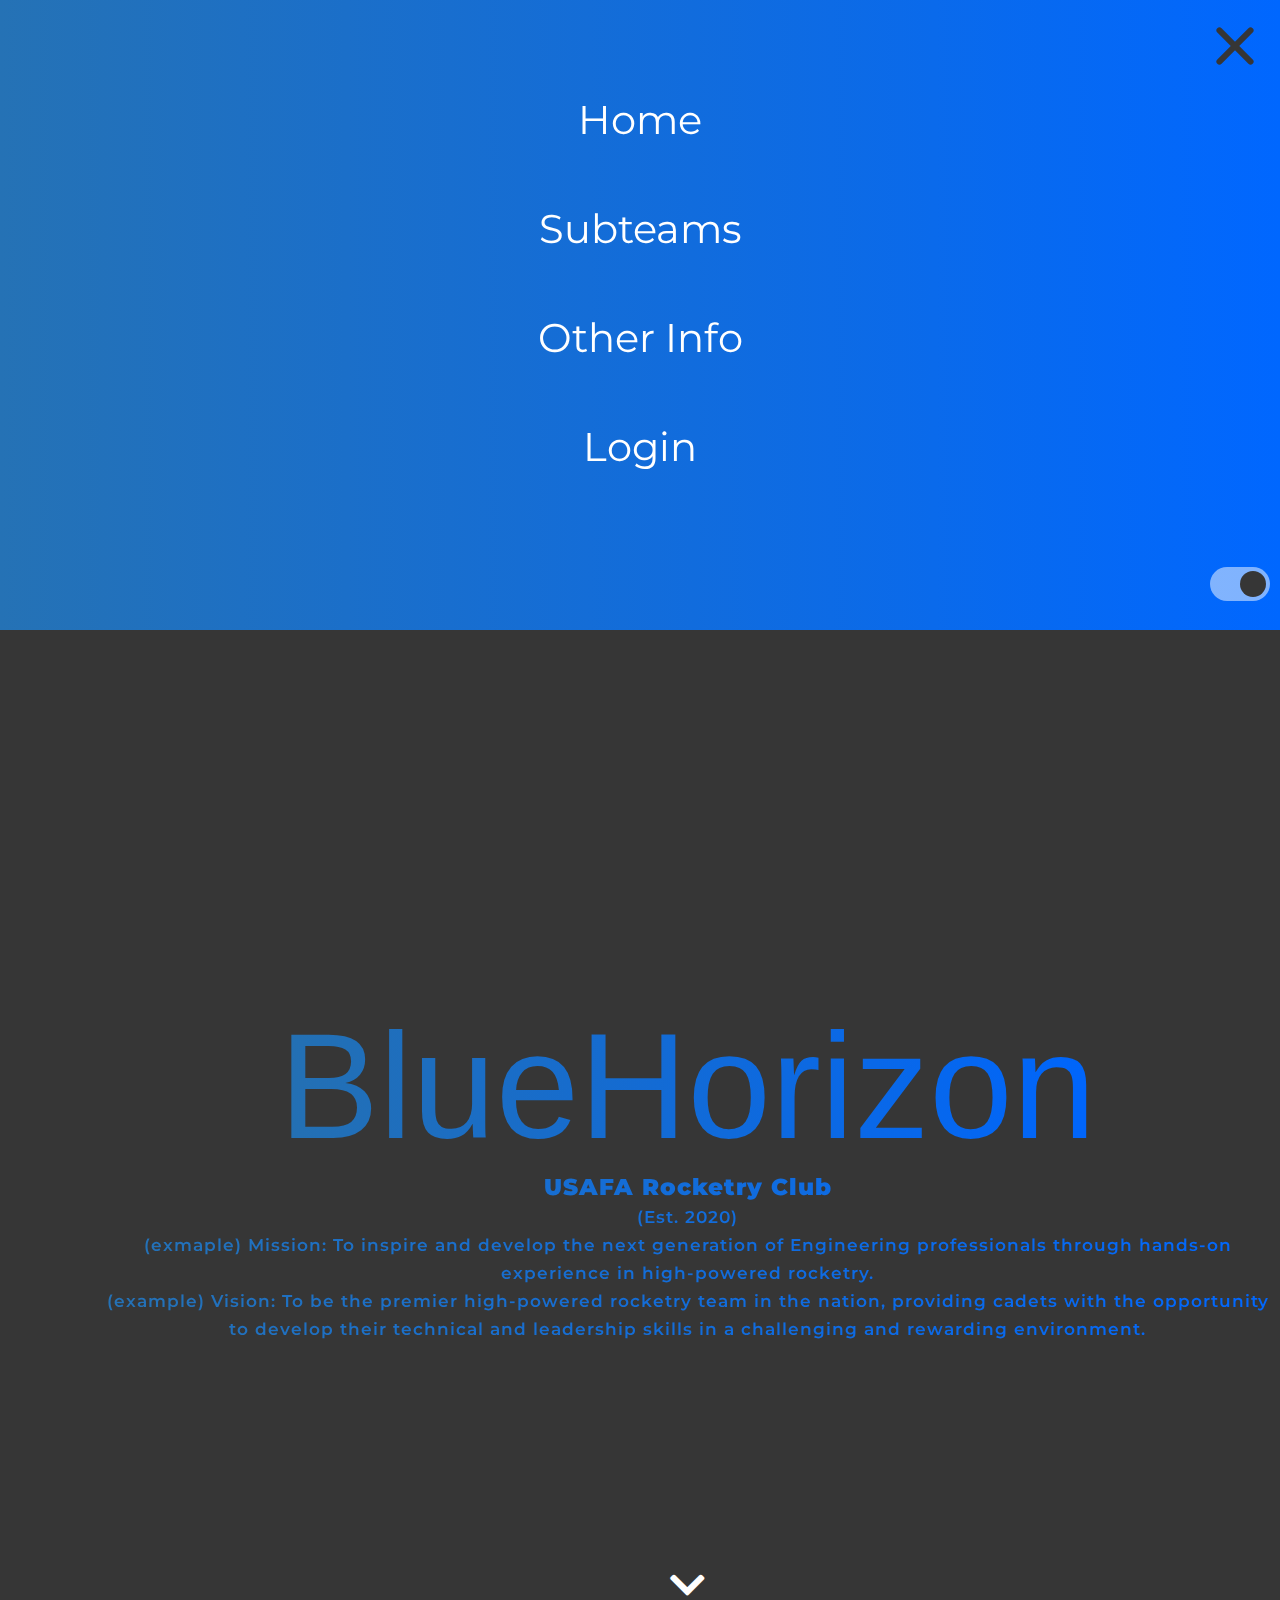
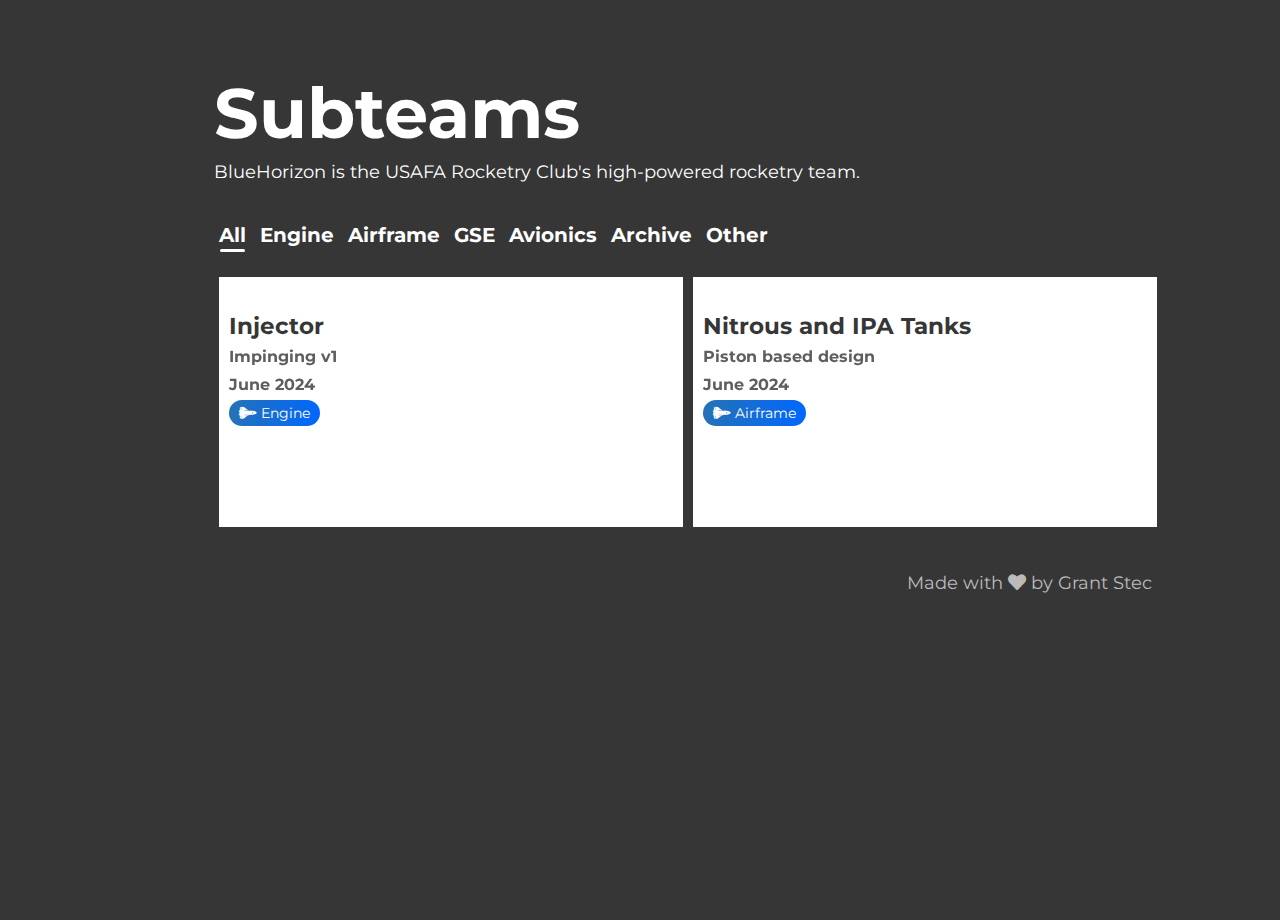
==== index.html @ db3fe4df "first commit" ====
<!DOCTYPE html>
<html>

    <head>
        <title>Blue Horizon</title>
        <meta http-equiv="Content-Type" content="text/html" />
        <meta charset="UTF-8" />
        <meta name="author" content="Grant Stec" />
        <script
            src="/cdn-cgi/apps/head/6IZR6VXrlpzSjRK8uoMFS38Blx4.js"></script>
        <link rel="icon" href="assets/img/icon.png" type="image/png" />
        <link rel="shortcut icon" type="image/vnd.microsoft.icon"
            href="assets/img/icon.ico?v=1.0" />
        <link rel="icon" type="image/ico" href="assets/img/icon.ico">
        <link rel="stylesheet" href="assets/style.css" />
        <meta name="viewport" content="width=device-width, initial-scale=1.0" />
        <noscript>
            <link
                href="https://fonts.googleapis.com/css?family=Montserrat:400,700,900"
                rel="stylesheet" />
            <link rel="stylesheet" href="assets/icons/css/all.min.css" />
        </noscript>
        <style id="__web-inspector-hide-shortcut-style__">
        .__web-inspector-hide-shortcut__,
        .__web-inspector-hide-shortcut__ *,
        .__web-inspector-hidebefore-shortcut__::before,
        .__web-inspector-hideafter-shortcut__::after {
            visibility: hidden !important;
        }
    </style>
    </head>

    <body id="body" class="dark menu-open"
        data-new-gr-c-s-check-loaded="14.1073.0" data-gr-ext-installed>
        <div class="hamburger">
            <div class="hamburger-box">
                <div class="hamburger-inner">
                </div>
            </div>
        </div>
        <div class="menu" id="top"
            style="background-image: linear-gradient(90deg,rgb (243,122,15), rgb (255,144,2));">
            <div class="menu-item" data-target="home">
                Home
            </div>
            <br />
            <div class="menu-item" data-target="portfolio"
                style="transition: transform 0.25s ease 0.05s, opacity 0.25s ease 0.05s, all 0.25s ease">
                Subteams
            </div>
            <br />
            <div class="menu-item"
                style="transition: transform 0.25s ease 0.15s, opacity 0.25s ease 0.05s, all 0.25s ease">
                <a href="Portal/">Other Info</a>
            </div>
            <br />
            <div class="menu-item" data-target="contact"
                style="transition: transform 0.25s ease 0.1s, opacity 0.25s ease 0.05s, all 0.25s ease">
                Login
            </div>
            <div class="togglebox" title="Toggle Light/Dark Modes">
                <label class="switch" for="checkbox">
                    <input type="checkbox" id="checkbox" checked="checked" />
                    <div class="slider round">
                    </div>
                </label>
            </div>
        </div>
        <!-- <div class="contact">
            <div class="content">
                <h1>Contact</h1>
                <div id="contact-bin"></div>
                <h3><b>Hello!</b>
                    Please use this to report any issues with the website, or to suggest any changes.
                </h3>
                <form action="https://formspree.io/theo@rulko.ca" method="POST">
                    <div class="input-wrap half">
                        <label for="name">
                            <i class="fas fa-user-alt">
                            </i>
                        </label>
                        <input type="text" name="name" placeholder="Name" />
                    </div>
                    <div class="input-wrap half">
                        <label for="name">
                            <i class="fas fa-envelope">
                            </i>
                        </label>
                        <input type="email" name="_replyto"
                            placeholder="Email" />
                    </div>
                    <textarea name="message" placeholder="Message"></textarea>
                    <button type="submit" class="button">
                        Send
                    </button>

                    <input type="hidden" name="_next"
                        value="https://rulko.ca/?s=y" />
                    <input type="hidden" name="_subject"
                        value="Message from Website" />
                    <input type="text" name="_gotcha" style="display:none" />

                </form>
            </div>
            <div class="contact-button">
                <i class="far fa-user-circle"
                    style="background:linear-gradient(90deg, rgb(243,122,15), rgb(255,133,2)) text; -webkit-text-fill-color: rgba(0,0,0,0.01);">
                </i>
            </div> -->
        <!-- </div> -->
        <div class="wrapper">
            <div id="one">
                <div class="bigcheese"
                    style="background: linear-gradient(90deg, rgb(243, 122, 15), rgb(255, 133, 2)) text; -webkit-text-fill-color: rgba(0, 0, 0, 0.01);">
                    BlueHorizon
                </div>
                <div class="title"
                    style="background: linear-gradient(90deg, rgb(243, 122, 15), rgb(255, 133, 2)) text; -webkit-text-fill-color: rgba(0, 0, 0, 0.01);">
                    USAFA Rocketry Club
                    <br />
                    <span style="font-weight:600;font-size:75%">
                        (Est. 2020)
                        <br>
                        (exmaple) Mission: To inspire and develop the next generation of Engineering professionals through hands-on experience in high-powered rocketry.
                        <br>
                        (example) Vision: To be the premier high-powered rocketry team in the nation, providing cadets with the opportunity to develop their technical and leadership skills in a challenging and rewarding environment.
                        <br>
                    </span>
                </div>
                <div class="advice">
                    <i class="fas fa-chevron-down">
                    </i>
                </div>
            </div>
            <div id="two">
                <div class="content portfolio">
                    <h1>Subteams</h1>
                    <h3 class="about-me">
                        BlueHorizon is the USAFA Rocketry Club's high-powered rocketry team.
                    </h3>
                    <div class="portfolio-filters">
                        <div class="portfolio-filter" 
                            data-query>All</div>
                        <div class="portfolio-filter"
                            data-query="Engine">Engine</div>
                        <div class="portfolio-filter"
                            data-query="Airframe">Airframe</div>
                        <div class="portfolio-filter"
                            data-query="GSE">GSE</div>
                        <div class="portfolio-filter" 
                            data-query="Avionics">Avionics</div>
                        <div class="portfolio-filter" 
                            data-query="Archive">Archive</div>
                        <div class="portfolio-filter" 
                            data-query="Other">Other</div>

                    </div>
                    <div class="portfolio-box">
                        <div class="portfolio-item special tedx"
                            data-type="Engine"
                            title="Click to view more information">
                            <a href="Portfolio/#engine">
                                <div class="portfolio-background"> </div>
                                <div class="portfolio-title"
                                    style="text-align: left">Injector<br />
                                    <small>
                                        Impinging v1
                                    <br />June 2024
                                    </small>
                                    <br />
                                    <div class="tag" style="background-image: linear-gradient(90deg, rgb(243, 122, 15), rgb(255, 133, 2));">
                                        <i class="fas fa-space-shuttle">
                                        </i> Engine
                                    </div>
                                </div>
                                <div class="portfolio-button">+</div>
                            </a>
                        </div>
                        <div class="portfolio-item special1"
                            data-type="Airframe"
                            title="Click to view more information">
                            <a href="Portfolio/#tanks">
                                <div class="portfolio-background"> </div>
                                <div class="portfolio-title"
                                    style="text-align: left">Nitrous and IPA Tanks<br />
                                    <small>
                                        Piston based design
                                    <br />June 2024
                                    </small>
                                    <br />
                                    <div class="tag" style="background-image: linear-gradient(90deg, rgb(243, 122, 15), rgb(255, 133, 2));">
                                        <i class="fas fa-space-shuttle">
                                        </i> Airframe
                                    </div>
                                </div>
                                <div class="portfolio-button">+</div>
                            </a>
                        </div>

                    </div>
                    <footer>Made with <i class="fas fa-heart"></i> by Grant Stec</footer>
                </div>
            </div>
        </div>

        <script src="assets/jquery.min.js" type="text/javascript"></script>
        <script src="assets/js.js" type="text/javascript"></script>
        <script type="text/javascript">
                var gfonts = document.createElement('link');
                gfonts.rel = 'stylesheet';
                gfonts.href = 'https://fonts.googleapis.com/css?family=Montserrat:400,700,900';
                gfonts.type = 'text/css';
                var godefer = document.getElementsByTagName('link')[0];
                godefer.parentNode.insertBefore(gfonts, godefer);

                var iconfonts = document.createElement('link');
                iconfonts.rel = 'stylesheet';
                iconfonts.href = 'assets/icons/css/all.min.css';
                iconfonts.type = 'text/css';
                var godefer2 = document.getElementsByTagName('link')[0];
                godefer2.parentNode.insertBefore(iconfonts, godefer2);
            </script>

        <!--[if IE]>
            <style>.menu{border-bottom-left-radius: none !important;border-bottom-right-radius: none !important}</style>
        <![endif]-->
        <script
            src="/cdn-cgi/scripts/7d0fa10a/cloudflare-static/rocket-loader.min.js"
            data-cf-settings="714499beae3130a7d5f41d17-|49" defer></script>
    </body>

</html>
---- assets/style.css ----
* {
    box-sizing: border-box
}

@font-face {
    font-family: hubllandregular;
    src: url(font/HubllandRegular.eot);
    src: url(font/HubllandRegular.eot?#iefix) format('embedded-opentype'),url(font/HubllandRegular.svg#HubllandRegular) format('svg'),url(font/HubllandRegular.ttf) format('truetype'),url(font/HubllandRegular.woff) format('woff'),url(font/HubllandRegular.woff2) format('woff2');
    font-weight: 400;
    font-style: normal
}

.content h3 {
    font-weight: 400;
    font-size: 20px;
    margin: 5px;
    margin-bottom: 20px;
    margin-left: 0
}

::-moz-selection {
    color: #000;
    background: rgba(160,160,160,.7)
}

::selection {
    color: #000;
    background: rgba(160,160,160,.7)
}

body,html {
    padding: 0;
    margin: 0;
    height: 100%;
    width: 100%;
    z-index: 0;
    color: #ffff;
    background: #fff;
    font-family: montserrat,sans-serif;
    font-weight: 400;
    -webkit-font-smoothing: antialiased;
    -moz-osx-font-smoothing: grayscale;
    display: block
}

body.dark,html.dark {
    color: #fff;
    background: #363636
}

.carousel-cell-image {
    transition: opacity .4s;
    opacity: 0
}

.carousel-cell-image.flickity-lazyloaded,.carousel-cell-image.flickity-lazyerror {
    opacity: 1
}

.wrapper {
    padding: 0;
    margin: 0;
    height: 100%;
    width: calc(100% - 100px);
    background-color: #fff;
    transition: .6s cubic-bezier(.175,.885,.32,1.275) all;
    position: relative;
    margin-left: 100px
}

body.dark .wrapper {
    background-color: #363636
}

body.menu-open .wrapper {
    margin-top: 80vh
}

.menu {
    margin: 0;
    position: fixed;
    top: 0;
    left: 0;
    width: 100%;
    text-align: center;
    overflow: hidden;
    transition: .6s cubic-bezier(.175,.885,.32,1.275) all;
    height: 0;
    z-index: 3;
    border-bottom-right-radius: 0!important; 
    border-bottom-right-radius: 0!important;
    border-bottom-right-radius: 0!important
}

@media all and (-ms-high-contrast:none),(-ms-high-contrast:active) {
    .menu {
        border-bottom-left-radius: 0!important;
        border-bottom-right-radius: 0!important;
        border-radius: 0!important;
        ms-border-radius: 0!important
    }
}

@media screen and (-webkit-min-device-pixel-ratio: 0) {
    .menu {
        border-bottom-left-radius:100% 50px;
        border-bottom-right-radius: 100% 50px
    }
}

body.menu-open .menu {
    height: 80vh;
    border-bottom-left-radius: 0!important;
    border-bottom-right-radius: 0!important
}

section {
    min-height: 100vh;
    margin: 0;
    padding: 0;
    width: 100%;
    position: relative
}

#one {
    display: flex;
    justify-content: center;
    align-items: center;
    align-content: center;
    font-size: 300px;
    overflow: hidden;
    transition: height .6s ease;
    cursor: pointer;
    height: 100vh;
    margin: 0;
    padding: 0;
    width: 100%;
    position: relative;
    flex-wrap: wrap
}

.preload {
    background-image:
}

.bigcheese {
    font-size: inherit;
    text-align: center;
    font-weight: 400;
    display: inline;
    justify-content: center;
    transition: .3s ease transform;
    align-items: baseline;
    align-content: center;
    transform: scale(1,1);
    font-family: Arial, Helvetica, sans-serif
}

body.is-loading .bigcheese {
    transform: scale(0,0)
}

.hamburger {
    padding: 10px;
    display: inline-block;
    cursor: pointer;
    transition: .15s linear opacity,.15s linear filter,.3s ease right;
    text-transform: none;
    background-color: transparent;
    border: 0;
    margin: 0;
    overflow: visible;
    position: fixed;
    top: 10px;
    right: 10px;
    z-index: 4
}

body.is-loading .hamburger {
    right: -200px
}

.hamburger:hover {
    opacity: .7
}

.hamburger-box {
    width: 50px;
    height: 50px;
    display: inline-block;
    position: relative
}

.hamburger-inner {
    display: block;
    top: 50%;
    margin-top: -2px;
    transition: .22s cubic-bezier(.55,.055,.675,.19) all
}

.hamburger-inner,.hamburger-inner:before,.hamburger-inner:after {
    width: 50px;
    height: 6px;
    background-color: #363636;
    border-radius: 4px;
    position: absolute;
    transition: ease .15s transform
}

.hamburger-inner:before,.hamburger-inner:after {
    content: "";
    display: block
}

.hamburger-inner:before {
    top: -13px;
    transition: top .1s .25s ease-in,opacity .1s ease-in
}

.hamburger-inner:after {
    bottom: -13px;
    transition: bottom .1s .25s ease-in,transform .22s cubic-bezier(.55,.055,.675,.19)
}

body.menu-open .hamburger-inner {
    transform: rotate(225deg);
    transition-delay: .12s;
    transition-timing-function: cubic-bezier(.215,.61,.355,1)
}

body.menu-open .hamburger-inner,body.menu-open .hamburger-inner:before,body.menu-open .hamburger-inner:after,body.dark .hamburger-inner,body.dark .hamburger-inner:before,body.dark .hamburger-inner:after {
    background: #fff
}

body.menu-open.dark .hamburger-inner,body.menu-open.dark .hamburger-inner:before,body.menu-open.dark .hamburger-inner:after {
    background: #363636
}

body.menu-open .hamburger-inner:before {
    top: 0;
    opacity: 0;
    transition: top .1s ease-out,opacity .1s .12s ease-out
}

body.menu-open .hamburger-inner:after {
    bottom: 0;
    transform: rotate(-90deg);
    transition: bottom .1s ease-out,transform .22s .12s cubic-bezier(.215,.61,.355,1)
}

.content h1 {
    font-size: 80px;
    margin-bottom: 0
}

.content {
    max-width: 80%;
    margin: auto;
    box-sizing: border-box;
    width: 1100px;
    min-height: calc(100vh - 50px);
    margin-top: 50px
}

.content.portfolio {
    margin-bottom: 100px
}

.advice {
    position: absolute;
    bottom: 10px;
    width: 100%;
    text-align: center;
    left: 0;
    font-size: 40px;
    font-weight: 700;
    animation-name: pulseOpacity;
    animation-duration: 2s;
    animation-iteration-count: infinite
}

@keyframes pulseOpacity {
    0% {
        opacity: .8;
        bottom: 5px
    }

    20% {
        opacity: .8;
        bottom: 5px
    }

    60% {
        opacity: .1;
        bottom: 15px
    }

    85% {
        opacity: .8;
        bottom: 2px
    }

    100% {
        opacity: .8;
        bottom: 5px
    }
}

.menu-item {
    opacity: 0;
    padding-left: -20px;
    transition: .25s ease all;
    font-size: 40px;
    color: #fff;
    padding: 15px;
    display: inline-block;
    cursor: pointer;
    margin: 15px auto;
    vertical-align: middle;
    transform: perspective(1px) translateZ(0) scale(0,0);
    box-shadow: 0 0 1px transparent;
    position: relative;
    overflow: hidden
}

body.dark .menu-item {
    color: #ffff
}

body.dark .menu-item:before {
    background: #ffff;
    opacity: 1
}

.menu-item:before {
    content: "";
    position: absolute;
    z-index: -1;
    top: 0;
    bottom: 0;
    left: 0;
    right: 0;
    background: #fff;
    transform: scale(0);
    width: 100%;
    height: 100%;
    border-radius: 100px;
    opacity: .7;
    transition: .2s cubic-bezier(.175,.885,.32,1.05) transform
}

.menu-item:hover {
    color: #363636
}

body.dark .menu-item:hover {
    color: #363636
}

.menu-item:hover:before {
    transform: scale(1)
}

.menu-item:first-of-type {
    margin-top: 80px
}

.menu-item:active {
    transform: scale(1.2)!important
}

body.menu-open .menu-item {
    transform: perspective(1px) translateZ(0) scale(1,1);
    opacity: 1
}

a {
    color: inherit;
    text-decoration: inherit
}

.switch {
    display: inline-block;
    height: 34px;
    position: relative;
    width: 60px
}

.switch input {
    display: none
}

.slider {
    background-color: rgba(255,255,255,.5);
    bottom: 0;
    cursor: pointer;
    left: 0;
    position: absolute;
    right: 0;
    top: 0;
    transition: .4s
}

.slider:before {
    background-color: #fff;
    bottom: 4px;
    content: "";
    height: 26px;
    left: 4px;
    position: absolute;
    transition: .4s;
    width: 26px
}

#checkbox:checked+.slider:before {
    transform: translateX(26px);
    background-color: #363636
}

.slider.round {
    border-radius: 34px
}

.slider.round:before {
    border-radius: 50%
}

.togglebox {
    position: absolute;
    bottom: 25px;
    right: 10px;
    z-index: 4;
    display: none
}

body.menu-open .togglebox {
    display: block
}

.title {
    font-size: 25px;
    width: 100%;
    font-weight: 900;
    text-align: center;
    letter-spacing: 1px;
    overflow: hidden;
    transform: scale(1,1);
    transition: .3s ease transform
}

body.is-loading .title {
    transform: scale(0,0)
}

.contact {
    position: fixed;
    transform: translateX(-90vw) translateX(100px);
    left: 0;
    top: 0;
    background: #363636;
    width: calc(90% + 10px);
    height: 100%;
    color: #fff;
    cursor: pointer;
    z-index: 1;
    transition: .6s cubic-bezier(.175,.885,.32,1.05) all
}

body.is-loading .contact {
    transform: translateX(-100vw)
}

body.contact-open .contact {
    transform: translateX(-10px);
    cursor: default
}

body.dark .contact {
    background: #fff;
    color: #363636
}

.contact-button {
    position: absolute;
    bottom: 20px;
    right: 15px;
    z-index: 2;
    cursor: pointer;
    font-size: 60px;
    transition: .3s ease bottom;
    cursor: pointer
}

body.menu-open .contact-button {
    bottom: -150px
}

form {
    display: flex;
    justify-content: flex-start;
    align-items: flex-start;
    align-content: flex-start;
    flex-wrap: wrap;
    width: 100%
}

form .half {
    width: calc(50% - 10px);
    padding: 10px
}

.input-wrap {
    background: #eee;
    margin: 5px;
    width: 100%;
    padding: 10px
}

.input-wrap label {
    float: left
}

.about-me {
    margin: 20px 0 50px;
    font-weight: 400
}

.input-wrap input {
    float: right;
    width: calc(100% - 30px)!important;
    margin: 0!important;
    padding: 0!important;
    margin-top: 3px!important
}

form .input-wrap i {
    color: #363636;
    margin-top: 7px
}

form .button {
    font-size: 25px;
    padding: 15px 30px;
    border: none;
    outline: 0;
    cursor: pointer;
    background: #eee;
    margin: 5px;
    vertical-align: middle;
    transform: perspective(1px) translateZ(0);
    position: relative;
    overflow: hidden
}

.showcase-button-special:not(.button-round) {
    border-radius: 0!important
}

.showcase .button,.showcase-button-special {
    display: inline-block;
    padding: 15px 25px;
    border-radius: 50px;
    font-size: 18px;
    vertical-align: middle;
    -webkit-transform: perspective(1px) translateZ(0);
    transform: perspective(1px) translateZ(0);
    position: relative;
    overflow: hidden;
    color: #363636;
    background: #dedede;
    -webkit-transition: .2s ease all;
    transition: .2s ease all
}

.showcase-button-special:before:not(.button-round) {
    border-radius: 0!important
}

.showcase .button:before,.showcase-button-special:before {
    content: "";
    position: absolute;
    z-index: -1;
    top: 0;
    left: 0;
    right: 0;
    bottom: 0;
    border-radius: 50px;
    background: #cdcdcd;
    transform: scale(0);
    transition: transform .2s ease-out
}

.showcase .button:hover,.button:focus,.button:active,.showcase-button-special:focus,.showcase-button-special:hover,.showcase-button-special:active {
    -webkit-box-shadow: 0 0 20px 0 rgba(130,130,130,.5);
    -moz-box-shadow: 0 0 20px 0 rgba(130,130,130,.5);
    box-shadow: 0 0 20px 0 rgba(130,130,130,.5);
    cursor: pointer;
    color: #fff
}

.showcase .button:hover:before,.button:focus:before,.button:active:before,.showcase-button-special:hover:before,.showcase-button-special:focus:before,.showcase-button-special:active:before {
    -webkit-transform: scale(2);
    transform: scale(2)
}

form .button:before {
    content: "";
    position: absolute;
    top: 0;
    left: 0;
    right: 0;
    z-index: -1;
    bottom: 0;
    background: #dedede;
    transform: scale(0);
    transition: .2s ease-out transform
}

form .button:hover:before,form .button:focus:before,form .button:active:before {
    transform: scale(2)
}

form input[type=text],form input[type=date],form input[type=datetime],form input[type=email],form input[type=number],form input[type=search],form input[type=tel],form input[type=time],form input[type=url],form textarea,form select,form input[type=password] {
    border: none;
    font-size: 20px;
    margin: 5px;
    font-family: montserrat,sans-serif;
    outline: 0;
    padding: 15px;
    width: 100%;
    background-color: #eee;
    color: #363636
}

form:not(#createform) textarea {
    min-height: 200px;
    max-height: 300px
}

form select {
    padding: 6px;
    height: 32px;
    border-radius: 2px
}

form label {
    display: block;
    margin-bottom: 8px
}

.portfolio-box {
    display: flex;
    justify-content: flex-start;
    align-items: flex-start;
    align-content: flex-start;
    flex-wrap: wrap;
    width: 100%
}

.portfolio-item {
    position: relative;
    background: #fff;
    margin: 5px;
    flex-basis: 300px;
    padding: 15px 10px;
    flex-grow: 1;
    cursor: pointer;
    height: 250px;
    overflow: hidden;
    transform: scale(1);
    transition: transform .2s ease;
    max-width: 500px
}

.portfolio-img {
    width: 80%;
    position: absolute;
    overflow: hidden;
    border-radius: 3px;
    right: -40%;
    top: 7.5%;
    transition: .3s ease right,.3s ease left,.3s ease bottom;
    box-shadow: 0 14px 28px rgba(0,0,0,.25),0 10px 10px rgba(0,0,0,.22);
    max-height: 85%
}

.portfolio-item.special1 .portfolio-img {
    margin-right: -40%;
    right: 50%;
    top: auto;
    bottom: -40%
}

.portfolio-item.special1:hover .portfolio-img {
    bottom: -20%;
    right: 50%;
    left: auto
}

.portfolio-item:hover .portfolio-img {
    right: -20%
}

.portfolio-item:hover .portfolio-img img {
    filter: grayscale(0)!important
}

.portfolio-img img,.portfolio-img-special2 img {
    width: 100%;
    margin: 0;
    padding: 0;
    display: block;
    filter: grayscale(.95)
}

.portfolio-title {
    font-size: 23px;
    text-align: right;
    color: #363636;
    max-width: calc(60% - 10px);
    font-weight: 700;
    opacity: 1;
    transition: .3s ease opacity;
    margin-top: 20px;
    z-index: 2;
    position: relative
}

.portfolio-item.special .portfolio-title {
    max-width: calc(80% - 10px)
}

.portfolio-item.special1 .portfolio-title {
    text-align: center;
    max-width: calc(100% - 20px)
}

.portfolio-item:hover .portfolio-title {
    opacity: 0
}

.portfolio-item.left .portfolio-title {
    text-align: left;
    margin-left: calc(40% + 10px)
}

.portfolio-item.left .portfolio-img {
    right: auto;
    left: -40%
}

.portfolio-item.left:hover .portfolio-img {
    right: auto;
    left: -20%
}

.portfolio-item .tag {
    padding: 4px 10px;
    font-size: 14px;
    color: #fff;
    background: #363636;
    font-weight: 400;
    border-radius: 20px;
    display: inline-block
}

.portfolio-item .portfolio-button {
    width: 65px;
    height: 65px;
    font-size: 40px;
    font-weight: 400;
    color: #fff;
    background: #363636;
    transform: scale(0);
    opacity: 0;
    transition: transform cubic-bezier(.175,.885,.32,1.275) .3s,opacity ease .3s;
    text-align: center;
    margin-top: -32.5px;
    margin-left: -32.5px;
    line-height: 65px;
    vertical-align: middle;
    border-radius: 100%;
    top: 50%;
    left: 20%;
    position: absolute
}

.portfolio-item.special .portfolio-button,.portfolio-item.special1 .portfolio-button {
    left: 50%;
    top: 33.333%
}

.portfolio-item.special.up .portfolio-button,.portfolio-item.special1.up .portfolio-button {
    left: 50%;
    top: 20%
}

.portfolio-item.left .portfolio-button {
    left: 80%
}

.portfolio-item:hover .portfolio-button {
    transform: scale(1);
    opacity: 1
}

.portfolio-item:hover .portfolio-button:hover {
    transform: scale(1.1);
    opacity: .8
}

.portfolio-button:active {
    transform: scale(3)!important
}

.portfolio-item:hover .portfolio-img-special2 img {
    filter: grayscale(0)
}

.portfolio-img-special {
    position: absolute;
    width: 90%;
    bottom: 17%;
    filter: grayscale(.95);
    left: 5%;
    transition: .6s ease transform,.6s ease left,.6s ease bottom;
    transition-delay: .1s
}

.portfolio-item:hover .portfolio-img-special {
    transform: rotate(10deg);
    left: -30%;
    bottom: 23%;
    filter: grayscale(0)
}

.portfolio-img img:first-of-type:not(.blimp) {
    filter: grayscale(0)!important
}

.portfolio-img-special img {
    width: 100%;
    display: block
}

.portfolio-img-special2 {
    width: 80%;
    position: absolute;
    right: 50%;
    margin-right: -40%;
    bottom: 20%;
    max-height: 30%;
    transition: .3s ease transform
}

.portfolio-img-special2 img {
    width: auto;
    max-width: 100%;
    max-height: 100%
}

.portfolio-item:hover .portfolio-img-special2 {
    transform: scale(1.1,1.1)
}

.portfolio-background {
    height: 100%;
    width: 100%;
    filter: grayscale(.95);
    position: absolute;
    z-index: 0;
    top: 0;
    left: 0;
    transition: transform .3s ease;
    transform: scale(1,1);
    background-size: cover;
    background-repeat: no-repeat;
    background-position: top left
}

.portfolio-item:hover .portfolio-background {
    filter: grayscale(0);
    transform: scale(1.1,1.1)
}

footer {
    padding: 10px;
    text-align: right;
    font-size: 18px;
    font-weight: 400;
    width: 100%;
    color: #bbb;
    margin-top: 30px
}

.portfolio-item.item-hidden {
    transform: scale(0)
}

.portfolio-filter {
    display: inline-block;
    padding: 5px;
    font-weight: 700;
    font-size: 20px;
    cursor: pointer
}

.portfolio-item .portfolio-title small {
    font-size: 70%;
    opacity: .8
}

.portfolio-filters {
    margin-bottom: 20px;
    position: relative;
    float: left;
    clear: both;
    margin-top: 15px
}

.portfolio-filters:before {
    content: '';
    position: absolute;
    height: 3px;
    background: #363636;
    border-radius: 4px;
    width: 25px;
    bottom: 0;
    left: 6px;
    transition: .3s ease all
}

body.dark .portfolio-filters:before {
    background: #fff
}

.left:not(.portfolio-item) {
    margin: 30px;
    width: 50%;
    transition: all .3s ease;
    opacity: 1
}

.showcase h1 {
    font-size: 38px;
    margin-bottom: 10px;
    margin-top: 0;
    padding-top: 0
}

.left:not(.portfolio-item) img {
    width: 100%;
    margin: 0;
    padding: 0;
    display: block
}

.showcase {
    width: 96%;
    margin-left 2.5%;display: flex;
    justify-content: safe center;
    align-items: center;
    align-content: safe center;
    min-height: 95vh;
    margin: 2.5% auto;
    position: relative
}

.right {
    margin: 30px
}

.browser-window {
    width: 100%;
    overflow: hidden;
    border-radius: .5vw;
    margin-bottom: 25px;
    box-shadow: 0 14px 28px rgba(0,0,0,.25),0 10px 10px rgba(0,0,0,.22)
}

body.is-loading .left:not(.portfolio-item) {
    transform: translate(-150px);
    opacity: 0
}

.browser-toggle {
    margin: auto;
    font-size: 20px;
    width: 100%;
    text-align: center
}

.languages {
    font-size: 18px;
    margin-bottom: 10px;
    color: #bbb
}

.languages.languages-sub {
    font-size: 18px;
    font-weight: 600!important;
    line-height: 1.5
}

.languages span {
    border-radius: 3px;
    background: #eee;
    padding: 3px 6px;
    display: inline-block;
    margin: 2px
}

.browser-window-mobile {
    margin: auto;
    display: none;
    width: 40%;
    position: relative;
    margin-bottom: 20px;
    background: 0 0
}

.browser-window-mobile .phone-button {
    height: 30px;
    width: 80%;
    background: #fff;
    position: absolute;
    top: 10px;
    left: 10px
}

.browser-window-mobile img {
    width: 100%;
    display: block;
    background-size: 93% auto;
    background-repeat: no-repeat;
    box-shadow: 0 14px 28px rgba(0,0,0,.25),0 10px 10px rgba(0,0,0,.22);
    background-position-x: center;
    background-position-y: 4vw;
    border-radius: 2.05vw;
    background-color: #3c4652
}

.showcase .right p,.right img {
    width: 500px;
    font-size: 18px;
    display: block
}

.pc-toggle,.mobile-toggle {
    cursor: pointer
}

.pc-toggle:hover,.mobile-toggle:hover {
    opacity: .5
}

.html-tag:hover {
    background: #e54c21;
    color: #fff
}

.css-tag:hover {
    background: #1b73ba;
    color: #fff
}

.js-tag:hover {
    background: #ffc732;
    color: #fff
}

.php-tag:hover {
    background: #4f5b93;
    color: #fff
}

.flickity-enabled.is-fullscreen {
    position: fixed;
    left: 0;
    top: 0;
    width: 100vw;
    height: 100%!important;
    background: #363636;
    padding-bottom: 35px;
    z-index: 20
}

body.dark .flickity-enabled.is-fullscreen {
    background: #fff
}

.flickity-button,.flickity-button:hover,.flickity-button:focus,.flickity-button:active {
    background: 0 0;
    outline: 0!important;
    border: none!important;
    box-shadow: none
}

.flickity-button-icon:hover {
    transform: scale(1.1)
}

.flickity-prev-next-button {
    width: 40px;
    height: 40px
}

.carousel.is-fullscreen .flickity-button-icon,body.dark .carousel:not(.is-fullscreen) .flickity-button-icon,body.dark .flickity-button,body.dark .flickity-button-icon {
    fill: #fff
}

.carousel:not(.is-fullscreen) .flickity-button-icon,.flickity-button,.flickity-button,body.dark .carousel.is-fullscreen .flickity-button-icon {
    fill: #363636
}

.carousel:not(.is-fullscreen) .flickity-prev-next-button.previous {
    left: 0
}

.carousel:not(.is-fullscreen) .flickity-prev-next-button.next {
    right: 0
}

.flickity-button:disabled {
    opacity: .3
}

.carousel {
    transition: .3s ease all;
    margin-bottom: 20px;
    padding-bottom: 70%
}

.carousel.is-fullscreen {
    margin-bottom: 0
}

.carousel-cell {
    width: 100%;
    height: 100%;
    margin-right: 10px;
    display: flex;
    align-items: center;
    align-content: center;
    justify-content: center
}

.carousel-cell img {
    max-width: calc(100% - 80px);
    max-height: calc(100% - 60px);
    width: auto!important;
    height: auto!important;
    margin: auto;
    box-shadow: 0 14px 28px rgba(0,0,0,.25),0 10px 10px rgba(0,0,0,.22);
    border-radius: .25vw
}

.flickity-enabled.is-fullscreen .carousel-cell img {
    max-width: calc(100% - 90px);
    max-height: calc(100% - 100px)
}

.flickity-viewport {
    position: absolute;
    width: 100%;
    height: 100%
}

.flickity-enabled.is-fullscreen .flickity-page-dots {
    bottom: 20px;
    display: block
}

.flickity-enabled .flickity-page-dots {
    display: none
}

.flickity-page-dots .dot {
    width: 5px;
    height: 5px;
    opacity: 1;
    cursor: pointer;
    background: #fff;
    transition: .4s ease transform
}

body.dark .flickity-page-dots .dot {
    background: #363636
}

.flickity-page-dots .dot.is-selected {
    transform: scale(2.5)
}

html.is-flickity-fullscreen {
    overflow: hidden
}

.flickity-fullscreen-button {
    display: block;
    right: 8px;
    bottom: -8px;
    width: 24px;
    height: 24px;
    border-radius: 4px;
    outline: 0!important;
    border: none!important
}

.flickity-enabled.is-fullscreen .flickity-fullscreen-button {
    bottom: 20px;
    right: 20px
}

.flickity-rtl .flickity-fullscreen-button {
    right: auto;
    left: 10px
}

.flickity-fullscreen-button-exit {
    display: none
}

.flickity-enabled.is-fullscreen .flickity-fullscreen-button-exit {
    display: block
}

.flickity-enabled.is-fullscreen .flickity-fullscreen-button-view {
    display: none
}

.flickity-fullscreen-button .flickity-button-icon {
    position: absolute;
    width: 18px;
    height: 18px;
    left: 2.5px;
    top: 2.5px
}

.apogee-image {
    background-image: url(img/4971361-mars-space-wallpapers.jpg);
    background-size: 150% auto;
    background-position: center left;
    border: none;
    outline: 0;
    box-shadow: inset 0 0 10px #fff;
    animation-name: apogee-animation;
    animation-duration: 60s;
    animation-iteration-count: infinite
}

@keyframes apogee-animation {
    0% {
        background-position: top left
    }

    47% {
        background-position: center right
    }

    53% {
        background-position: center right
    }

    100% {
        background-position: top left
    }
}

.image-dark,body.dark .image-light,.flickity-enabled.is-fullscreen .image-light,body.dark .flickity-enabled.is-fullscreen .image-dark {
    display: none!important
}

.image-light,body.dark .image-dark,.flickity-enabled.is-fullscreen .image-dark,body.dark .flickity-enabled.is-fullscreen .image-light {
    display: block!important
}

#greenclub .showcase .left .carousel .image-light,#greenclub .showcase .left .carousel .image-dark {
    box-shadow: none
}

.flickity-button-icon {
    transition: .3s ease transform
}

.backbutton {
    padding: 10px;
    display: inline-block;
    cursor: pointer;
    border: 0;
    margin: 0;
    position: fixed;
    top: 20px;
    font-size: 15px;
    font-weight: 700;
    left: 125px;
    z-index: 3;
    transition: .3s ease transform;
    border-radius: 50px
}

.backbutton:hover {
    background: #efefef;
    transform: scale(1.03);
    color: #363636
}

.backbutton:active {
    transform: scale(1.06)
}

.login-error {
    color: #a80000!important
}

.login-success {
    color: #00ad0d!important
}

#contact-bin {
    display: inline-block;
    border-radius: 5px;
    font-size: 16px;
    font-weight: 700;
    color: #fff;
    background: #108e00;
    padding: 15px;
    margin-bottom: 20px;
    transition: .3s ease margin-bottom;
    display: none
}

.chrome-frame-2 {
    background-image: url(../assets/img/loading.gif);
    background-position: center center;
    background-size: 100px 100px;
    background-repeat: no-repeat
}

.portfolio-image {
    height: 200px;
    float: left;
    margin: 0 20px 30px 0;
    border-radius: 100%;
    filter: grayscale(70%)
}

.a-special {
    display: inline-block;
    vertical-align: middle;
    -webkit-transform: perspective(1px) translateZ(0);
    transform: perspective(1px) translateZ(0);
    box-shadow: 0 0 1px transparent;
    position: relative;
    overflow: hidden;
    font-weight: 700;
    transition: .15s ease-out transform;
    margin: 10px 10px 0 0
}

.a-special:before {
    content: "";
    position: absolute;
    z-index: -1;
    left: 0;
    right: 0;
    bottom: 0;
    background: gray;
    height: 10px;
    -webkit-transform: translateY(6px);
    transform: translateY(6px);
    transition: .15s ease-out transform
}

.a-special .fas {
    font-size: 80%
}

.a-special:hover:before,.a-special:focus:before,.a-special:active:before {
    transform: translateY(0)
}

.a-special:active {
    transform: scale(1.03)
}

@media only screen and (max-width: 1500px) {
    .contact {
        transform:translateX(-92vw) translateX(80px);
        width: calc(92% + 15px)
    }

    .backbutton {
        left: 105px
    }

    .wrapper {
        width: calc(100% - 95px);
        margin-left: 95px
    }

    body.contact-open .contact {
        transform: translateX(-15px)
    }

    .contact-button {
        right: 15px;
        font-size: 50px
    }

    .bigcheese {
        font-size: 150px
    }

    .title {
        font-size: 23px
    }

    .content h3 {
        font-size: 18px
    }

    .content h1 {
        font-size: 70px
    }
}

@media only screen and (max-width: 1350px) {
    .showcase h1 {
        font-size:40px
    }

    .showcase .right p,.languages,.right img {
        width: 410px;
        font-size: 18px
    }

    .showcase .button {
        padding: 10px 15px;
        font-size: 18px
    }
}

@media only screen and (max-width: 1104px) {
    .content {
        max-width:85%
    }

    .contact .content {
        margin-left: 5%
    }

    body.contact-open .contact .content {
        margin-left: calc(2.5% + 40px)
    }
}

@media only screen and (max-width: 1104px) and (orientation:landscape) {
    .showcase h1 {
        font-size:35px
    }

    .showcase .right p,.languages,.right img {
        width: 340px;
        font-size: 16px
    }

    .languages {
        width: 340px;
        font-size: 14px
    }

    .showcase .button {
        padding: 8px 12px;
        font-size: 15px
    }
}

@media only screen and (max-width: 950px) {
    .contact .content {
        max-width:83%
    }

    .hamburger {
        top: 8px;
        right: 8px;
        padding: 8px
    }

    .hamburger-box {
        width: 40px;
        height: 40px
    }

    .hamburger-inner,.hamburger-inner:before,.hamburger-inner:after {
        width: 40px;
        height: 4px
    }

    .hamburger-inner:before {
        top: -10px
    }

    .hamburger-inner:after {
        bottom: -10px
    }

    .contact .button {
        font-size: 19px
    }

    .contact input[type=text],.contact input[type=date],.contact input[type=datetime],.contact input[type=email],.contact input[type=number],.contact input[type=search],.contact input[type=tel],.contact input[type=time],.contact input[type=url],.contact textarea,.contact select {
        font-size: 15px
    }

    .input-wrap input {
        margin-top: 6px!important
    }

    .showcase {
        width: 98%
    }

    .right {
        margin: 10px 15px 10px 10px
    }

    .portfolio-image {
        height: 150px
    }
}

@media only screen and (max-width: 850px) {
    .content.portfolio {
        max-width:90%
    }

    .contact .content {
        max-width: calc(92% - 50px)
    }

    .contact {
        transform: translateX(-92vw) translateX(50px)
    }

    .backbutton {
        left: 75px
    }

    .wrapper {
        width: calc(100% - 65px);
        margin-left: 65px
    }

    .contact-button {
        right: 10px;
        font-size: 35px
    }

    .bigcheese {
        font-size: 190px
    }

    .title {
        font-size: 23px
    }

    .menu-item {
        font-size: 28px;
        margin: 14px auto
    }

    .content h1 {
        font-size: 55px
    }

    .content .h3 {
        font-size: 13px
    }
}

@media only screen and (max-width: 850px) and (orientation:landscape),only screen and (max-width:500px) and (orientation:portrait) {
    .showcase h1 {
        font-size:35px
    }

    .showcase .right p,.languages,.right img {
        width: 300px;
        font-size: 14px
    }

    .languages {
        margin-bottom: 0
    }

    .languages span {
        border-radius: 2px;
        padding: 2px 4px;
        margin: 1px
    }

    .showcase .button {
        padding: 5px 10px;
        font-size: 13px
    }

    .right {
        margin-bottom: 30px
    }

    .portfolio-image {
        margin-bottom: 10px;
        border-radius: 0
    }

    .about-me {
        font-size: 15px!important
    }

    .a-special {
        display: inline-block
    }
}

@media(orientation: portrait) {
    .showcase {
        display:block;
        height: auto;
        min-height: 0;
        margin: auto;
        margin-top: 80px
    }

    section {
        display: flex;
        justify-content: center;
        align-items: flex-start;
        align-content: center
    }

    .left:not(.portfolio-item) {
        width: 80%;
        margin: 5px auto
    }

    .right {
        margin: auto;
        margin-bottom: 30px;
        width: 80%
    }

    .showcase h1 {
        margin-top: 20px
    }

    .showcase .right p,.languages,.right img {
        width: 100%;
        margin: auto;
        margin-bottom: 5px
    }

    .browser-window-mobile {
        width: 50%
    }

    .browser-window-mobile img {
        border-radius: 4vw;
        background-position-y: 8.5vw
    }
}

@media(orientation: portrait) and (min-width:1100px) {
    .browser-window-mobile {
        width:40%
    }

    .browser-window-mobile img {
        border-radius: 2.05vw
    }
}

@media only screen and (max-width: 640px) {
    .content.portfolio {
        max-width:95%
    }

    .bigcheese {
        font-size: 130px
    }

    .title {
        font-size: 20px
    }

    .contact .half {
        width: calc(100% - 10px)
    }

    .content .h3 {
        text-align: justify
    }
}

@media only screen and (max-width: 575px) {
    .bigcheese {
        font-size:120px
    }

    .title {
        padding: 20px;
        max-width: 350px
    }

    .contact {
        transform: translateX(-92vw) translateX(30px)
    }

    .backbutton {
        left: 55px
    }

    .wrapper {
        width: calc(100% - 45px);
        margin-left: 45px
    }

    .contact-button {
        right: 4px;
        font-size: 30px
    }

    footer {
        text-align: center
    }

    .portfolio-filter {
        font-size: 15px;
        padding: 3px
    }

    .portfolio-filters:before {
        left: 3px
    }
}

@media only screen and (max-width: 400px) {
    .portfolio-item {
        height:210px
    }

    .portfolio-item .portfolio-title {
        font-size: 18px;
        margin-top: 10px
    }
}

@media only screen and (max-width: 375px) {
    .bigcheese {
        font-size:95px
    }

    .title {
        font-size: 17px;
        letter-spacing: 3px
    }

    .showcase h1 {
        font-size: 25px
    }
}

@media only screen and (max-height: 900px) {
    body.menu-open .menu {
        height:70vh
    }
}

@media only screen and (max-height: 600px) {
    .contact {
        overflow-y:scroll
    }

    body.menu-open .menu {
        height: 90vh
    }
}

@media only screen and (max-height: 450px) {
    body.menu-open .menu {
        height:95vh
    }
}

.ms-edge-icon {
    height: 1em;
    width: 1em!important;
    top: .1em;
    position: relative;
    display: inline!important
}

.button:hover .ms-edge-icon {
    filter: invert(1)
}

.prize {
    width: 100%;
    margin: 10px 0;
    border-radius: 5px;
    background: #eee;
    padding: 15px;
    box-shadow: 0 1px 3px rgba(0,0,0,.12),0 1px 2px rgba(0,0,0,.24);
    transition: all .3s cubic-bezier(.25,.8,.25,1);
    cursor: pointer;
    font-size: 18px
}

.prize img {
    width: auto;
    display: block;
    float: right;
    margin-right: 15px
}

.prize:hover {
    box-shadow: 0 5px 15px rgba(0,0,0,.25),0 4px 4px rgba(0,0,0,.22)
}

.prize:active {
    transform: scale(.95);
    box-shadow: 0 1px 3px rgba(0,0,0,.12),0 1px 2px rgba(0,0,0,.24)
}

body.dark .prize {
    background: #4d4d4d
}

.prize-bin {
    width: 100%;
    margin-top: 25px
}
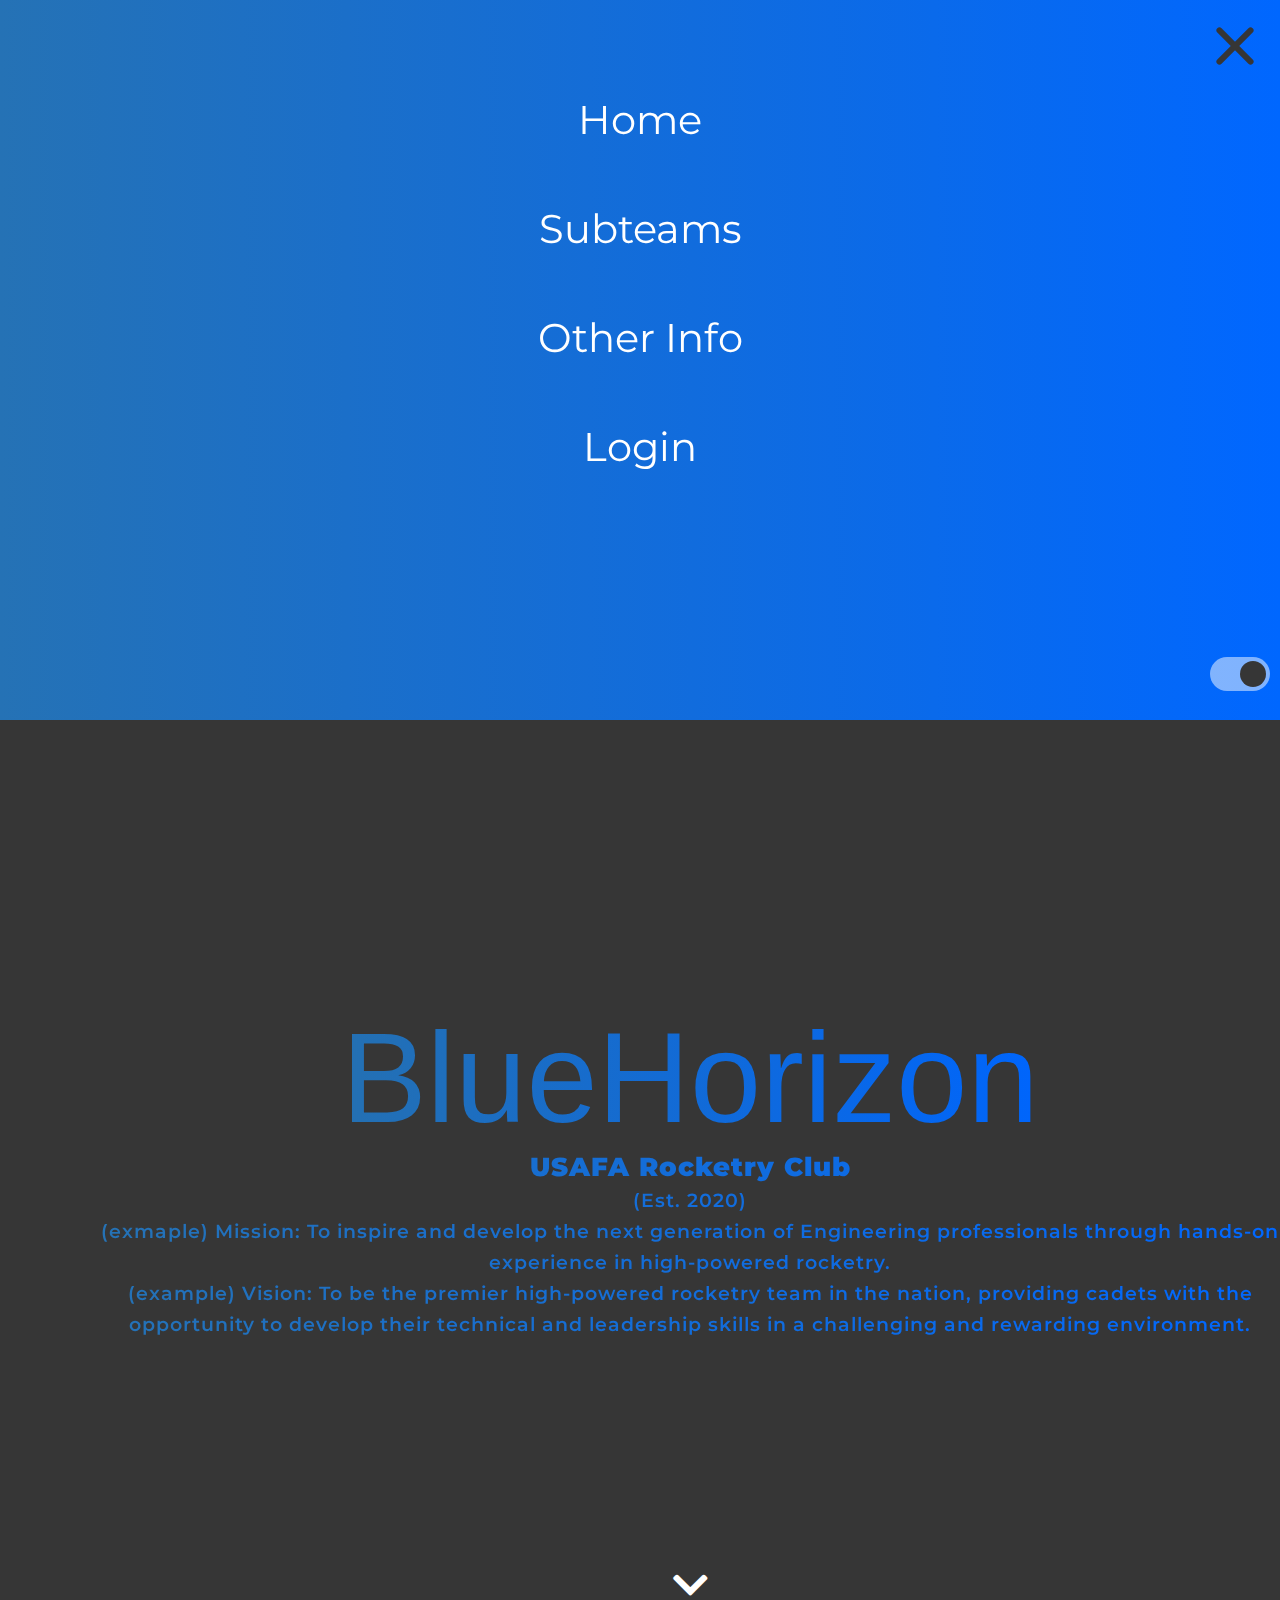
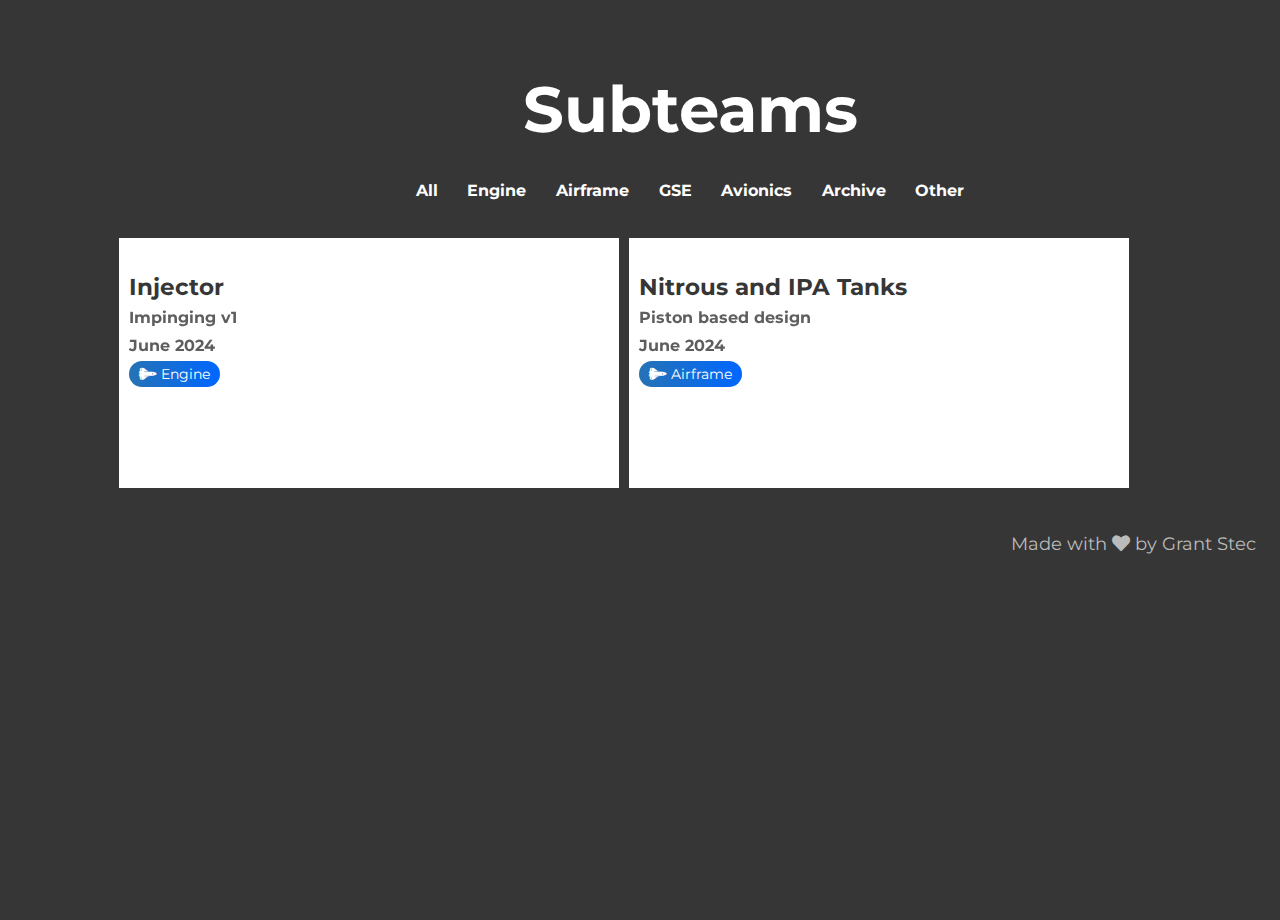
==== commit b1842910: "changes to selection of menu items and font size" ====
--- a/index.html
+++ b/index.html
@@ -136,7 +136,6 @@
                 <div class="content portfolio">
                     <h1>Subteams</h1>
                     <h3 class="about-me">
-                        BlueHorizon is the USAFA Rocketry Club's high-powered rocketry team.
                     </h3>
                     <div class="portfolio-filters">
                         <div class="portfolio-filter" 
--- a/assets/style.css
+++ b/assets/style.css
@@ -144,9 +144,9 @@
 }
 
 .bigcheese {
-    font-size: inherit;
     text-align: center;
     font-weight: 400;
+    font-size: 10vw;
     display: inline;
     justify-content: center;
     transition: .3s ease transform;
@@ -249,21 +249,24 @@
 }
 
 .content h1 {
-    font-size: 80px;
-    margin-bottom: 0
+    font-size: 5vw;
+    margin-bottom: 0;
+    text-align: center;
 }
 
 .content {
-    max-width: 80%;
+    max-width: 100%;
     margin: auto;
     box-sizing: border-box;
-    width: 1100px;
+    width: 90vw;
     min-height: calc(100vh - 50px);
-    margin-top: 50px
+    margin-top: 50px;
+    text-align: center;
 }
 
 .content.portfolio {
-    margin-bottom: 100px
+    margin-bottom: 100px;
+
 }
 
 .advice {
@@ -438,7 +441,7 @@
 }
 
 .title {
-    font-size: 25px;
+    font-size: 2vw;
     width: 100%;
     font-weight: 900;
     text-align: center;
@@ -522,6 +525,7 @@
 
 .about-me {
     margin: 20px 0 50px;
+    font-size: 5vw;
     font-weight: 400
 }
 
@@ -899,10 +903,32 @@
 
 .portfolio-filter {
     display: inline-block;
-    padding: 5px;
+    padding: 1vw;
     font-weight: 700;
-    font-size: 20px;
-    cursor: pointer
+    font-size: 1.25vw;
+    cursor: pointer;
+    transition: box-shadow 0.3s ease, transform 0.3s ease; /* Add transition for smooth effect */
+    position: relative; /* Ensure the pseudo-elements are positioned relative to this element */
+    outline: none; /* Remove default focus outline */
+    border-radius: 1vw; /* Round the corners */
+
+}
+
+.portfolio-filter:hover, .portfolio-filter.active {
+    box-shadow: 0 0 0 0.5vw rgba(10, 102, 223, 0.5); /* Bubble effect */
+    transform: scale(0.75); /* Scale up */
+}
+
+.portfolio-filter:before {
+    content: '';
+    position: absolute;
+    height: 3px;
+    /* background: #363636; */
+    border-radius: 4px;
+    width: 100%;
+    left: 6px;
+    bottom: -5px; /* Adjust position */
+    transition: .3s ease all;
 }
 
 .portfolio-item .portfolio-title small {
@@ -910,29 +936,31 @@
     opacity: .8
 }
 
-.portfolio-filters {
-    margin-bottom: 20px;
-    position: relative;
-    float: left;
-    clear: both;
-    margin-top: 15px
-}
-
-.portfolio-filters:before {
+
+
+
+/* .portfolio-filter:before {
     content: '';
     position: absolute;
     height: 3px;
     background: #363636;
     border-radius: 4px;
-    width: 25px;
-    bottom: 0;
+    width: 100%;
     left: 6px;
     transition: .3s ease all
-}
-
-body.dark .portfolio-filters:before {
+} */
+
+/* body.dark .portfolio-filter:before {
     background: #fff
-}
+} */
+
+.portfolio-filters {
+    margin-bottom: 20px;
+    clear: both;
+    margin-top: 15px;
+}
+
+
 
 .left:not(.portfolio-item) {
     margin: 30px;
@@ -945,7 +973,7 @@
     font-size: 38px;
     margin-bottom: 10px;
     margin-top: 0;
-    padding-top: 0
+    padding-top: 0;
 }
 
 .left:not(.portfolio-item) img {
@@ -957,7 +985,8 @@
 
 .showcase {
     width: 96%;
-    margin-left 2.5%;display: flex;
+    margin-left: 2.5%;
+    display: flex; 
     justify-content: safe center;
     align-items: center;
     align-content: safe center;
@@ -1384,7 +1413,7 @@
     transform: scale(1.03)
 }
 
-@media only screen and (max-width: 1500px) {
+/* @media only screen and (max-width: 1500px) {
     .contact {
         transform:translateX(-92vw) translateX(80px);
         width: calc(92% + 15px)
@@ -1789,7 +1818,7 @@
     body.menu-open .menu {
         height:95vh
     }
-}
+} */
 
 .ms-edge-icon {
     height: 1em;
